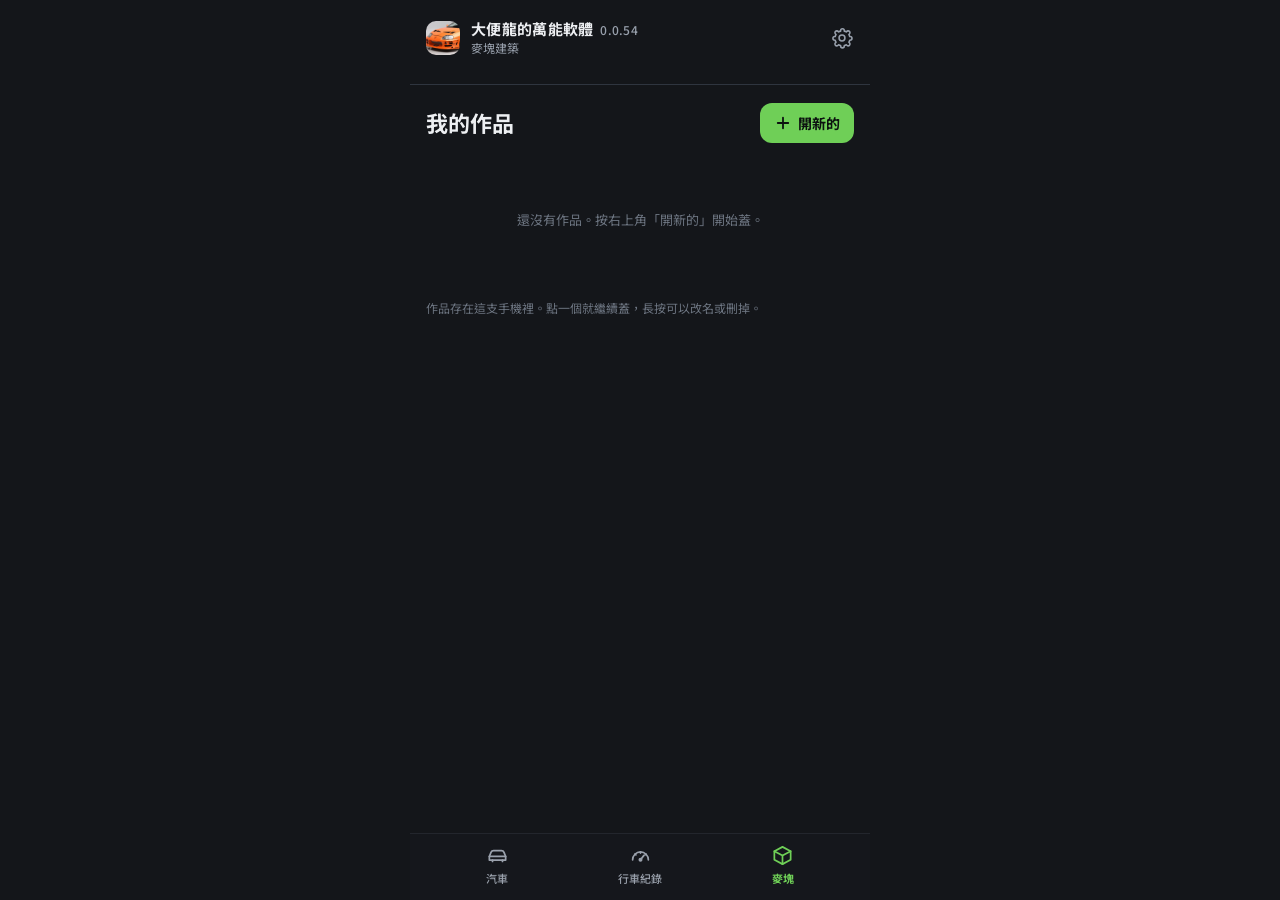
==== mc.html @ 3f9c2e4c "行車紀錄：錄影＋記錄（相機錄影，時速、路線、曲線疊在影片上，存進相簿） - tripcam.js：相機＋疊圖畫在 canvas，MediaRecorder 錄；設定「放什麼」、存好了的畫面 - tri" ====
<!doctype html>
<html lang="zh-Hant">
<head>
<meta charset="utf-8">
<meta name="viewport" content="width=device-width, initial-scale=1, viewport-fit=cover, user-scalable=no">
<title>麥塊建築設計</title>
<meta name="description" content="自己擺方塊，設計麥塊建築，算出要準備多少材料。">
<meta name="theme-color" content="#14161A">
<link rel="icon" href="./icons/icon-192.png" sizes="192x192">
<link rel="preconnect" href="https://fonts.gstatic.com" crossorigin>
<link rel="stylesheet" href="https://fonts.googleapis.com/css2?family=Silkscreen:wght@400;700&family=Noto+Sans+TC:wght@400;500;700&display=swap">
<link rel="stylesheet" href="./mc.css?v=54">
</head>
<body>

<div class="app">

  <!-- ================= 作品列表 ================= -->
  <section class="screen" id="scBuilds">
    <header class="apphead">
      <img class="mark" src="./icons/icon-192.png" alt="" width="34" height="34">
      <div class="brand">
        <h1 class="brand-name">大便龍的萬能軟體<span class="brand-ver" id="brandVer"></span></h1>
        <p class="brand-sub">麥塊建築</p>
      </div>
      <a class="iconbtn gear" href="./index.html#settings" aria-label="設定"><svg viewBox="0 0 24 24" fill="none" stroke="currentColor" stroke-width="1.7" stroke-linecap="round" stroke-linejoin="round" aria-hidden="true"><circle cx="12" cy="12" r="3.2"/><path d="M4.6 14.4h-.5a2 2 0 1 1 0-4h.5a7.5 7.5 0 0 1 .9-2.2l-.4-.4a2 2 0 1 1 2.8-2.8l.4.4a7.5 7.5 0 0 1 2.2-.9v-.5a2 2 0 1 1 4 0v.5a7.5 7.5 0 0 1 2.2.9l.4-.4a2 2 0 1 1 2.8 2.8l-.4.4a7.5 7.5 0 0 1 .9 2.2h.5a2 2 0 1 1 0 4h-.5a7.5 7.5 0 0 1-.9 2.2l.4.4a2 2 0 1 1-2.8 2.8l-.4-.4a7.5 7.5 0 0 1-2.2.9v.5a2 2 0 1 1-4 0v-.5a7.5 7.5 0 0 1-2.2-.9l-.4.4a2 2 0 1 1-2.8-2.8l.4-.4a7.5 7.5 0 0 1-.9-2.2z"/></svg></a>
    </header>
    <div class="head">
      <h2>我的作品</h2>
      <button type="button" class="newbtn" id="newBuild">
        <svg viewBox="0 0 24 24" fill="none" stroke="currentColor" stroke-width="2.4" stroke-linecap="round" aria-hidden="true"><path d="M12 5v14"/><path d="M5 12h14"/></svg>
        開新的
      </button>
    </div>
    <div class="cards" id="cards"></div>
    <p class="empty" id="buildsEmpty" hidden>還沒有作品。按右上角「開新的」開始蓋。</p>
    <p class="note">作品存在這支手機裡。點一個就繼續蓋，長按可以改名或刪掉。</p>
    <div class="spacer"></div>

    <!-- 跟辨車那頁同一排底部分頁 -->
    <nav class="tabbar" aria-label="功能">
      <a href="./index.html"><span class="ico"><svg viewBox="0 0 24 24" fill="none" stroke="currentColor" stroke-width="1.8" stroke-linecap="round" stroke-linejoin="round" aria-hidden="true"><path d="M3.5 13l1.7-4.3A3 3 0 0 1 8 6.8h8a3 3 0 0 1 2.8 1.9L20.5 13"/><path d="M3.5 13h17v3.8h-17z"/><path d="M6.8 16.8v1.4"/><path d="M17.2 16.8v1.4"/></svg></span>汽車</a>
      <a href="./index.html#trip"><span class="ico"><svg viewBox="0 0 24 24" fill="none" stroke="currentColor" stroke-width="1.8" stroke-linecap="round" stroke-linejoin="round" aria-hidden="true"><path d="M3.8 16.5a8.2 8.2 0 1 1 16.4 0"/><path d="M12 16.5l3.6-4.6"/><circle cx="12" cy="16.5" r="1.2"/><path d="M6.2 10.6l1 .8M12 8.3v1.2M17.8 10.6l-1 .8"/></svg></span>行車紀錄</a>
      <a href="./mc.html" aria-current="page"><span class="ico"><svg viewBox="0 0 24 24" fill="none" stroke="currentColor" stroke-width="1.8" stroke-linecap="round" stroke-linejoin="round" aria-hidden="true"><path d="M12 3 20.5 7.5v9L12 21 3.5 16.5v-9z"/><path d="M3.5 7.5 12 12l8.5-4.5"/><path d="M12 12v9"/></svg></span>麥塊</a>
    </nav>
  </section>

  <!-- ================= 編輯器（立體） ================= -->
  <section class="screen" id="scEdit" hidden>
    <header class="bar">
      <button type="button" class="iconbtn" id="editBack" aria-label="回作品列表">
        <svg viewBox="0 0 24 24" fill="none" stroke="currentColor" stroke-width="1.9" stroke-linecap="round" stroke-linejoin="round" aria-hidden="true"><path d="M15 5l-7 7 7 7"/></svg>
      </button>
      <div class="grow">
        <div class="title" id="editName">我的小屋</div>
        <div class="sub" id="editSize">0 BLOCKS</div>
      </div>
      <button type="button" class="iconbtn" id="undoBtn" aria-label="復原">
        <svg viewBox="0 0 24 24" fill="none" stroke="currentColor" stroke-width="1.8" stroke-linecap="round" stroke-linejoin="round" aria-hidden="true"><path d="M9 8h7a4.5 4.5 0 0 1 0 9h-5"/><path d="M12 5L9 8l3 3"/></svg>
      </button>
      <button type="button" class="iconbtn" id="redoBtn" aria-label="重做">
        <svg viewBox="0 0 24 24" fill="none" stroke="currentColor" stroke-width="1.8" stroke-linecap="round" stroke-linejoin="round" aria-hidden="true"><path d="M15 8H8a4.5 4.5 0 0 0 0 9h5"/><path d="M12 5l3 3-3 3"/></svg>
      </button>
      <button type="button" class="iconbtn" id="matsBtn" aria-label="材料清單">
        <svg viewBox="0 0 24 24" fill="none" stroke="currentColor" stroke-width="1.8" stroke-linecap="round" stroke-linejoin="round" aria-hidden="true"><path d="M9 6h11"/><path d="M9 12h11"/><path d="M9 18h11"/><path d="M4.5 6h.01"/><path d="M4.5 12h.01"/><path d="M4.5 18h.01"/></svg>
      </button>
    </header>

    <div class="stage" id="stage">
      <canvas id="view"></canvas>
      <div class="chipcol">
        <span class="chip on">
          <svg viewBox="0 0 24 24" fill="none" stroke="currentColor" stroke-width="2" stroke-linecap="round" stroke-linejoin="round" aria-hidden="true"><path d="M12 3l8 4.5v9L12 21l-8-4.5v-9z"/><path d="M4 7.5l8 4.5 8-4.5"/><path d="M12 12v9"/></svg>
          立體
        </span>
        <button type="button" class="chip" id="toPlane">
          <svg viewBox="0 0 24 24" fill="none" stroke="currentColor" stroke-width="2" stroke-linecap="round" stroke-linejoin="round" aria-hidden="true"><rect x="4" y="4" width="16" height="16" rx="2"/><path d="M9.3 4v16"/><path d="M14.7 4v16"/><path d="M4 9.3h16"/><path d="M4 14.7h16"/></svg>
          平面
        </button>
      </div>

      <div class="rotator">
        <button type="button" id="rotL" aria-label="往左轉">
          <svg viewBox="0 0 24 24" fill="none" stroke="currentColor" stroke-width="1.8" stroke-linecap="round" stroke-linejoin="round" aria-hidden="true"><path d="M4 9.5a8 8 0 1 1 1.6 6.3"/><path d="M3.4 4.6l.6 5 5-.7"/></svg>
        </button>
        <span class="deg" id="degText">SE 35°</span>
        <button type="button" id="rotR" aria-label="往右轉">
          <svg viewBox="0 0 24 24" fill="none" stroke="currentColor" stroke-width="1.8" stroke-linecap="round" stroke-linejoin="round" aria-hidden="true"><path d="M20 9.5a8 8 0 1 0-1.6 6.3"/><path d="M20.6 4.6l-.6 5-5-.7"/></svg>
        </button>
      </div>

      <p class="hint">點一下放方塊　拖曳轉視角</p>

      <div class="rail">
        <button type="button" id="layUp" aria-label="上一層">
          <svg viewBox="0 0 24 24" fill="none" stroke="currentColor" stroke-width="1.9" stroke-linecap="round" stroke-linejoin="round" aria-hidden="true"><path d="M6 14l6-6 6 6"/></svg>
        </button>
        <div class="track"><div class="fill" id="layFill"></div><div class="knob" id="layKnob"></div></div>
        <div class="num" id="layNum">1</div>
        <div class="cap">層</div>
        <button type="button" id="layDown" aria-label="下一層">
          <svg viewBox="0 0 24 24" fill="none" stroke="currentColor" stroke-width="1.9" stroke-linecap="round" stroke-linejoin="round" aria-hidden="true"><path d="M6 10l6 6 6-6"/></svg>
        </button>
      </div>
    </div>

    <div class="tools" id="tools"></div>
    <div class="strip" id="strip"></div>
  </section>

  <!-- ================= 平面模式 ================= -->
  <section class="screen" id="scPlane" hidden>
    <header class="bar">
      <button type="button" class="iconbtn" id="planeBack" aria-label="回立體畫面">
        <svg viewBox="0 0 24 24" fill="none" stroke="currentColor" stroke-width="1.9" stroke-linecap="round" stroke-linejoin="round" aria-hidden="true"><path d="M15 5l-7 7 7 7"/></svg>
      </button>
      <div class="grow">
        <div class="title" id="planeName">我的小屋</div>
        <div class="sub" id="planeSub">LAYER 1</div>
      </div>
      <button type="button" class="iconbtn" id="undoBtn2" aria-label="復原">
        <svg viewBox="0 0 24 24" fill="none" stroke="currentColor" stroke-width="1.8" stroke-linecap="round" stroke-linejoin="round" aria-hidden="true"><path d="M9 8h7a4.5 4.5 0 0 1 0 9h-5"/><path d="M12 5L9 8l3 3"/></svg>
      </button>
      <button type="button" class="iconbtn" id="redoBtn2" aria-label="重做">
        <svg viewBox="0 0 24 24" fill="none" stroke="currentColor" stroke-width="1.8" stroke-linecap="round" stroke-linejoin="round" aria-hidden="true"><path d="M15 8H8a4.5 4.5 0 0 0 0 9h5"/><path d="M12 5l3 3-3 3"/></svg>
      </button>
    </header>

    <div class="layerbar">
      <span class="grow">這一層　第 <span id="planeLayer">1</span> 層</span>
      <button type="button" id="planeDown" aria-label="下一層">
        <svg viewBox="0 0 24 24" fill="none" stroke="currentColor" stroke-width="1.9" stroke-linecap="round" stroke-linejoin="round" aria-hidden="true"><path d="M6 10l6 6 6-6"/></svg>
      </button>
      <button type="button" id="planeUp" aria-label="上一層">
        <svg viewBox="0 0 24 24" fill="none" stroke="currentColor" stroke-width="1.9" stroke-linecap="round" stroke-linejoin="round" aria-hidden="true"><path d="M6 14l6-6 6 6"/></svg>
      </button>
    </div>

    <div class="plane" id="plane"></div>

    <div class="legend">
      <span><i id="legNow"></i>這一層</span>
      <span><i style="background:#252A32;border:1px solid #2F353F"></i>下面那層有</span>
      <span><i style="border:1px solid #252A32"></i>空的</span>
    </div>
    <p class="note">一格一格點，比在立體畫面上戳準得多。灰底的格子代表下面那層有東西，照著它疊就不會歪。</p>

    <div class="spacer"></div>
    <div class="tools" id="tools2"></div>
    <div class="strip" id="strip2"></div>
  </section>

  <!-- ================= 材料清單 ================= -->
  <section class="screen" id="scMats" hidden>
    <header class="bar">
      <button type="button" class="iconbtn" id="matsBack" aria-label="回編輯器">
        <svg viewBox="0 0 24 24" fill="none" stroke="currentColor" stroke-width="1.9" stroke-linecap="round" stroke-linejoin="round" aria-hidden="true"><path d="M15 5l-7 7 7 7"/></svg>
      </button>
      <div class="grow">
        <div class="title">材料清單</div>
        <div class="sub" id="matsName">我的小屋</div>
      </div>
    </header>
    <div class="sums" id="matsSums"></div>
    <table class="mats"><tbody id="matsBody"></tbody></table>
    <p class="note">一組是 64 個。照這張單子去挖，蓋到一半才發現紅磚不夠的機率會低很多。</p>
    <div class="spacer"></div>
    <div class="btnrow">
      <button type="button" class="btn primary" id="copyMats">
        <svg viewBox="0 0 24 24" fill="none" stroke="currentColor" stroke-width="2" stroke-linecap="round" stroke-linejoin="round" aria-hidden="true"><rect x="8" y="8" width="12" height="12" rx="2"/><path d="M16 8V6a2 2 0 0 0-2-2H6a2 2 0 0 0-2 2v8a2 2 0 0 0 2 2h2"/></svg>
        複製成文字
      </button>
      <button type="button" class="btn" id="matsBack2">回編輯器</button>
    </div>
  </section>

</div>

<!-- ================= 選方塊 ================= -->
<div class="sheet" id="sheetPal" hidden>
  <header class="bar" style="background:transparent;border:0;padding-top:16px">
    <h2>選方塊</h2>
    <button type="button" class="iconbtn" id="palClose" aria-label="關閉">
      <svg viewBox="0 0 24 24" fill="none" stroke="currentColor" stroke-width="2" stroke-linecap="round" aria-hidden="true"><path d="M6 6l12 12"/><path d="M18 6L6 18"/></svg>
    </button>
  </header>
  <div class="recent"><span class="lab">剛用過</span><span id="palRecent" style="display:flex;gap:8px"></span></div>
  <div class="cats" id="palCats"></div>
  <div class="tiles" id="palTiles"></div>
  <p class="note">這裡只放常用的，之後要幾種都可以加。選好之後會自動回到編輯器。</p>
  <div class="spacer"></div>
  <div class="btnrow"><button type="button" class="btn primary" id="palDone">用這個</button></div>
</div>

<script type="module" src="./mc.js?v=54"></script>
</body>
</html>
---- mc.css ----
/* 麥塊建築設計 —— 深灰底配草綠，方塊自己畫的像素材質 */

:root {
  color-scheme: dark;
  --ground: #14161A;
  --surface: #1C1F25;
  --surface-2: #252A32;
  --line: #2F353F;
  --ink: #EDEFF2;
  --ink-soft: #98A0AC;
  --ink-faint: #6C7480;
  --accent: #6FCF57;
  --accent-ink: #0C1210;
  --danger: #E5695B;
}

* { box-sizing: border-box; }
html, body { height: 100%; }

body {
  margin: 0;
  padding-top: env(safe-area-inset-top, 0px);
  background: var(--ground);
  color: var(--ink);
  font-family: "Noto Sans TC", system-ui, -apple-system, "PingFang TC", sans-serif;
  font-size: 15px;
  line-height: 1.6;
  -webkit-font-smoothing: antialiased;
  -webkit-tap-highlight-color: transparent;
  overscroll-behavior: none;
}

[hidden] { display: none !important; }
a { color: var(--accent); }
button { font-family: inherit; }

.app {
  min-height: 100%;
  max-width: 460px;
  margin: 0 auto;
  display: flex;
  flex-direction: column;
  background: var(--ground);
}

.screen { display: flex; flex-direction: column; flex: 1; min-height: 100vh; }

/* ---------- 標題列 ---------- */

.bar {
  display: flex;
  align-items: center;
  gap: 10px;
  padding: 12px 12px 10px;
  background: var(--surface);
  border-bottom: 1px solid var(--line);
}
.bar .grow { flex: 1; min-width: 0; }
.bar .title { font-size: 15px; font-weight: 700; line-height: 1.25; }
.bar .sub {
  font-family: Silkscreen, ui-monospace, monospace;
  font-size: 10px;
  letter-spacing: .1em;
  color: var(--ink-faint);
  line-height: 1.5;
}
.iconbtn {
  width: 40px;
  height: 40px;
  flex: none;
  display: grid;
  place-items: center;
  padding: 0;
  border: 0;
  border-radius: 11px;
  background: transparent;
  color: var(--ink-soft);
  cursor: pointer;
  text-decoration: none;
}
.iconbtn svg { width: 21px; height: 21px; }
.iconbtn:disabled { opacity: .35; }
.iconbtn.on { color: var(--accent); background: rgba(111, 207, 87, .12); }

/* ---------- 編輯器 ---------- */

.stage { position: relative; flex: 1; overflow: hidden; touch-action: none; }
.stage canvas { position: absolute; inset: 0; width: 100%; height: 100%; display: block; }

.chipcol {
  position: absolute;
  left: 14px;
  top: 14px;
  display: flex;
  flex-direction: column;
  gap: 8px;
}
.chip {
  display: inline-flex;
  align-items: center;
  gap: 6px;
  height: 30px;
  padding: 0 11px;
  border: 1px solid var(--line);
  border-radius: 10px;
  background: var(--surface);
  color: var(--ink-soft);
  font-size: 11px;
  cursor: pointer;
  text-decoration: none;
}
.chip svg { width: 14px; height: 14px; }
.chip.on { color: var(--ink); border-color: var(--accent); }

.rotator {
  position: absolute;
  left: 14px;
  bottom: 38px;
  display: flex;
  align-items: center;
  gap: 2px;
  padding: 5px;
  border: 1px solid var(--line);
  border-radius: 13px;
  background: var(--surface);
}
.rotator button {
  width: 38px;
  height: 38px;
  border: 0;
  border-radius: 10px;
  background: transparent;
  color: var(--ink);
  display: grid;
  place-items: center;
  cursor: pointer;
}
.rotator button svg { width: 20px; height: 20px; }
.rotator .deg {
  min-width: 52px;
  text-align: center;
  font-family: Silkscreen, ui-monospace, monospace;
  font-size: 11px;
  color: var(--ink-soft);
}

.hint {
  position: absolute;
  left: 0;
  right: 62px;
  bottom: 10px;
  text-align: center;
  font-size: 11px;
  color: var(--ink-faint);
  pointer-events: none;
}

.rail {
  position: absolute;
  right: 10px;
  top: 14px;
  bottom: 14px;
  width: 46px;
  display: flex;
  flex-direction: column;
  align-items: center;
  gap: 8px;
  padding: 8px 0;
  border: 1px solid var(--line);
  border-radius: 15px;
  background: var(--surface);
}
.rail button {
  width: 38px;
  height: 38px;
  border: 0;
  background: transparent;
  color: var(--ink-soft);
  display: grid;
  place-items: center;
  cursor: pointer;
}
.rail button svg { width: 20px; height: 20px; }
.rail .track {
  position: relative;
  flex: 1;
  width: 6px;
  border-radius: 3px;
  background: var(--surface-2);
}
.rail .fill {
  position: absolute;
  left: 0;
  right: 0;
  bottom: 0;
  border-radius: 3px;
  background: var(--accent);
}
.rail .knob {
  position: absolute;
  left: -8px;
  width: 22px;
  height: 22px;
  border-radius: 7px;
  background: var(--accent);
  border: 2px solid var(--surface);
}
.rail .num {
  font-family: Silkscreen, ui-monospace, monospace;
  font-size: 15px;
  color: var(--ink);
  line-height: 1;
}
.rail .cap { font-size: 10px; color: var(--ink-faint); }

/* ---------- 工具與方塊條 ---------- */

.tools { display: flex; gap: 8px; padding: 10px 12px 0; background: var(--surface); }
.tools button {
  flex: 1;
  height: 46px;
  display: flex;
  flex-direction: column;
  align-items: center;
  justify-content: center;
  gap: 2px;
  border: 1px solid var(--line);
  border-radius: 12px;
  background: transparent;
  color: var(--ink-soft);
  font-size: 11px;
  cursor: pointer;
}
.tools button svg { width: 19px; height: 19px; }
.tools button.on { border: 0; background: var(--accent); color: var(--accent-ink); font-weight: 700; }

.strip {
  display: flex;
  align-items: center;
  gap: 8px;
  padding: 10px 12px calc(14px + env(safe-area-inset-bottom, 0px));
  background: var(--surface);
  border-top: 1px solid var(--line);
  overflow-x: auto;
  scrollbar-width: none;
}
.strip::-webkit-scrollbar { display: none; }
.strip button, .strip .more {
  width: 44px;
  height: 44px;
  flex: none;
  display: grid;
  place-items: center;
  padding: 0;
  border: 1px solid var(--line);
  border-radius: 11px;
  background: transparent;
  color: var(--ink-soft);
  cursor: pointer;
}
.strip button.on { border: 2px solid var(--accent); background: var(--surface-2); }
.strip .more { border-style: dashed; }
.strip canvas, .tile canvas { display: block; image-rendering: pixelated; }

/* ---------- 平面模式 ---------- */

.layerbar { display: flex; align-items: center; gap: 10px; padding: 14px 16px 12px; }
.layerbar .grow { flex: 1; font-size: 14px; color: var(--ink-soft); }
.layerbar button {
  width: 44px;
  height: 38px;
  border: 1px solid var(--line);
  border-radius: 11px;
  background: transparent;
  color: var(--ink);
  display: grid;
  place-items: center;
  cursor: pointer;
}
.layerbar button svg { width: 20px; height: 20px; }

.plane {
  display: grid;
  gap: 3px;
  padding: 0 16px;
}
.plane button {
  aspect-ratio: 1;
  padding: 0;
  border: 1px solid var(--surface-2);
  border-radius: 5px;
  background: transparent;
  cursor: pointer;
  overflow: hidden;
}
.plane button.below { border-color: var(--line); background: var(--surface-2); }
.plane button.has { border: 0; }
.plane button canvas { width: 100%; height: 100%; display: block; image-rendering: pixelated; }

.legend { display: flex; align-items: center; gap: 14px; padding: 16px 16px 0; font-size: 11px; color: var(--ink-faint); }
.legend span { display: flex; align-items: center; gap: 6px; }
.legend i { width: 14px; height: 14px; border-radius: 4px; display: block; }

/* ---------- 一般文字與按鈕 ---------- */

.note { margin: 14px 16px 0; font-size: 12px; line-height: 1.7; color: var(--ink-faint); }
.pad { padding: 0 16px; }
.spacer { flex: 1; }

.btn {
  display: flex;
  align-items: center;
  justify-content: center;
  gap: 8px;
  width: 100%;
  height: 52px;
  border: 1px solid var(--line);
  border-radius: 14px;
  background: transparent;
  color: var(--ink);
  font-size: 16px;
  cursor: pointer;
  text-decoration: none;
}
.btn svg { width: 19px; height: 19px; }
.btn.primary { border: 0; background: var(--accent); color: var(--accent-ink); font-weight: 700; }
.btn.danger { color: var(--danger); }
.btnrow { display: flex; flex-direction: column; gap: 10px; padding: 0 16px calc(22px + env(safe-area-inset-bottom, 0px)); }

/* ---------- 作品列表 ---------- */

/* 跟辨車那頁一樣的標題列 */
.apphead {
  display: flex;
  align-items: center;
  gap: 11px;
  padding: 16px 16px 24px;
  border-bottom: 1px solid var(--line);
}
.apphead .mark { width: 34px; height: 34px; flex: none; border-radius: 10px; object-fit: cover; }
.apphead .brand { flex: 1; min-width: 0; }
.apphead .brand-name { margin: 0; font-size: 15px; font-weight: 700; letter-spacing: .02em; line-height: 1.2; }
.apphead .brand-ver { margin-left: 7px; font-size: 12px; font-weight: 500; letter-spacing: .02em; color: var(--ink-soft); }
.apphead .brand-sub { margin: 2px 0 0; font-size: 12px; color: var(--ink-soft); line-height: 1.4; }
.apphead .gear { width: 44px; height: 44px; margin-right: -10px; }
.apphead .gear svg { width: 22px; height: 22px; }

.head { display: flex; align-items: center; gap: 10px; padding: 18px 16px 14px; }
.head h2 { flex: 1; margin: 0; font-size: 22px; font-weight: 700; }
.newbtn {
  display: flex;
  align-items: center;
  gap: 6px;
  height: 40px;
  padding: 0 14px;
  border: 0;
  border-radius: 12px;
  background: var(--accent);
  color: var(--accent-ink);
  font-size: 14px;
  font-weight: 700;
  cursor: pointer;
}
.newbtn svg { width: 18px; height: 18px; }

.cards { display: grid; grid-template-columns: repeat(2, minmax(0, 1fr)); gap: 12px; padding: 0 16px; }
.card {
  border: 1px solid var(--line);
  border-radius: 15px;
  background: var(--surface);
  overflow: hidden;
  padding: 0;
  text-align: start;
  cursor: pointer;
  color: inherit;
}
.card .shot {
  height: 116px;
  display: grid;
  place-items: center;
  background: var(--ground);
  border-bottom: 1px solid var(--line);
  overflow: hidden;
}
.card .shot canvas { display: block; image-rendering: pixelated; }
.card .meta { padding: 11px 12px 13px; }
.card .name { font-size: 14px; font-weight: 700; }
.card .size {
  margin-top: 4px;
  font-family: Silkscreen, ui-monospace, monospace;
  font-size: 10px;
  letter-spacing: .08em;
  color: var(--ink-faint);
}
.card .when { margin-top: 6px; font-size: 11px; color: var(--ink-faint); }
.empty { padding: 40px 16px; text-align: center; color: var(--ink-faint); font-size: 13px; }

/* 底部分頁：汽車／麥塊，顏色跟辨車那頁的分頁列一樣，切換時不會跳色 */
.tabbar {
  position: sticky;
  bottom: 0;
  z-index: 5;
  display: flex;
  margin-top: 18px;
  padding: 6px 16px calc(8px + env(safe-area-inset-bottom, 0px));
  border-top: 1px solid #23262D;
  background: #15171C;
}
.tabbar a {
  flex: 1 1 0;
  height: 52px;
  display: flex;
  flex-direction: column;
  align-items: center;
  justify-content: center;
  gap: 3px;
  font-size: 11px;
  font-weight: 500;
  color: #9AA1AC;
  text-decoration: none;
}
.tabbar a[aria-current="page"] { color: var(--accent); font-weight: 700; }
.tabbar .ico { display: flex; }
.tabbar svg { width: 23px; height: 23px; display: block; }

/* ---------- 選方塊 ---------- */

.sheet {
  position: fixed;
  inset: 0;
  z-index: 40;
  background: var(--ground);
  display: flex;
  flex-direction: column;
  max-width: 460px;
  margin: 0 auto;
  padding-top: env(safe-area-inset-top, 0px);
  overflow-y: auto;
}
.sheet h2 { margin: 0 0 0 6px; flex: 1; font-size: 17px; font-weight: 700; }
.cats { display: flex; gap: 8px; padding: 0 16px 16px; overflow-x: auto; scrollbar-width: none; }
.cats::-webkit-scrollbar { display: none; }
.cats button {
  height: 34px;
  padding: 0 14px;
  flex: none;
  border: 1px solid var(--line);
  border-radius: 10px;
  background: transparent;
  color: var(--ink-soft);
  font-size: 13px;
  cursor: pointer;
}
.cats button.on { border: 0; background: var(--accent); color: var(--accent-ink); font-weight: 700; }

.tiles { display: grid; grid-template-columns: repeat(4, minmax(0, 1fr)); gap: 10px; padding: 0 16px; }
.tile {
  display: flex;
  flex-direction: column;
  align-items: center;
  justify-content: center;
  gap: 7px;
  padding: 12px 4px;
  border: 1px solid var(--line);
  border-radius: 13px;
  background: var(--surface);
  color: var(--ink);
  font-size: 11px;
  cursor: pointer;
}
.tile.on { border: 2px solid var(--accent); background: var(--surface-2); }
.recent { display: flex; align-items: center; gap: 8px; padding: 0 16px 18px; }
.recent .lab { font-size: 12px; color: var(--ink-faint); }
.recent button {
  width: 40px;
  height: 40px;
  flex: none;
  display: grid;
  place-items: center;
  border: 1px solid var(--line);
  border-radius: 11px;
  background: var(--surface);
  cursor: pointer;
}

/* ---------- 材料清單 ---------- */

.sums { display: flex; gap: 10px; padding: 16px; }
.sum { flex: 1; padding: 14px; border: 1px solid var(--line); border-radius: 14px; background: var(--surface); }
.sum b { display: block; font-family: Silkscreen, ui-monospace, monospace; font-size: 22px; font-weight: 400; line-height: 1; }
.sum span { display: block; margin-top: 7px; font-size: 12px; color: var(--ink-faint); }

table.mats { width: 100%; border-collapse: collapse; }
table.mats td { padding: 13px 0; border-bottom: 1px solid var(--line); }
table.mats td.ic { width: 1%; padding-inline: 16px 12px; }
table.mats td.ic canvas { display: block; image-rendering: pixelated; }
table.mats td.n {
  text-align: right;
  font-family: Silkscreen, ui-monospace, monospace;
  font-size: 15px;
  padding-inline-end: 8px;
}
table.mats td.st { text-align: right; padding-inline-end: 16px; font-size: 12px; color: var(--ink-faint); white-space: nowrap; }

/* ---------- 小提示 ---------- */

.toast {
  position: fixed;
  left: 50%;
  bottom: 96px;
  transform: translateX(-50%);
  z-index: 60;
  padding: 10px 16px;
  border-radius: 12px;
  background: var(--surface-2);
  border: 1px solid var(--line);
  color: var(--ink);
  font-size: 13px;
  pointer-events: none;
}
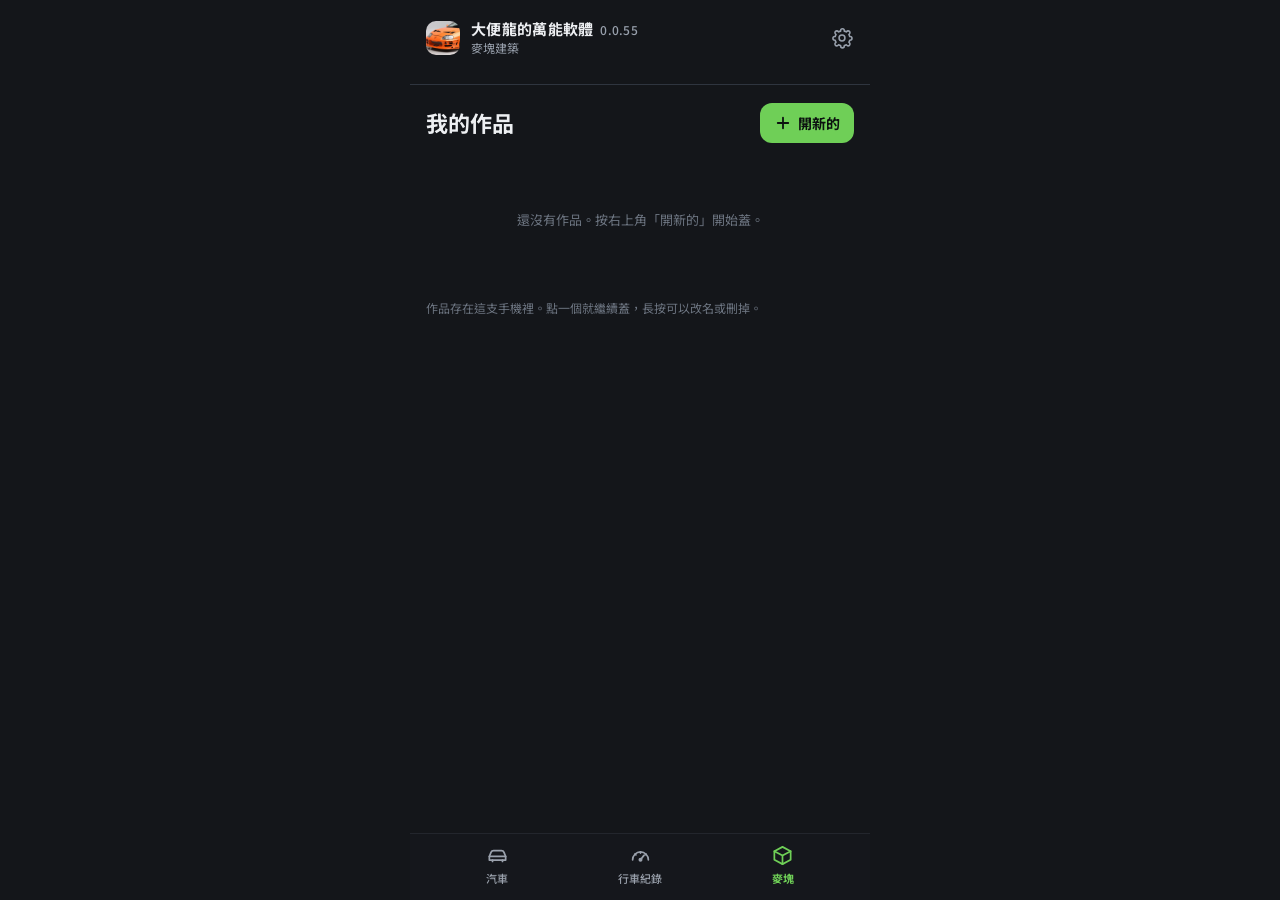
==== commit a074b423: "行車錄影：錄到一半轉手機，畫面跟著變直／橫（分段存） Co-Authored-By: Claude Opus 5.5 <noreply@anthropic.com> Claude-Session: h" ====
--- a/mc.html
+++ b/mc.html
@@ -9,7 +9,7 @@
 <link rel="icon" href="./icons/icon-192.png" sizes="192x192">
 <link rel="preconnect" href="https://fonts.gstatic.com" crossorigin>
 <link rel="stylesheet" href="https://fonts.googleapis.com/css2?family=Silkscreen:wght@400;700&family=Noto+Sans+TC:wght@400;500;700&display=swap">
-<link rel="stylesheet" href="./mc.css?v=54">
+<link rel="stylesheet" href="./mc.css?v=55">
 </head>
 <body>
 
@@ -192,6 +192,6 @@
   <div class="btnrow"><button type="button" class="btn primary" id="palDone">用這個</button></div>
 </div>
 
-<script type="module" src="./mc.js?v=54"></script>
+<script type="module" src="./mc.js?v=55"></script>
 </body>
 </html>
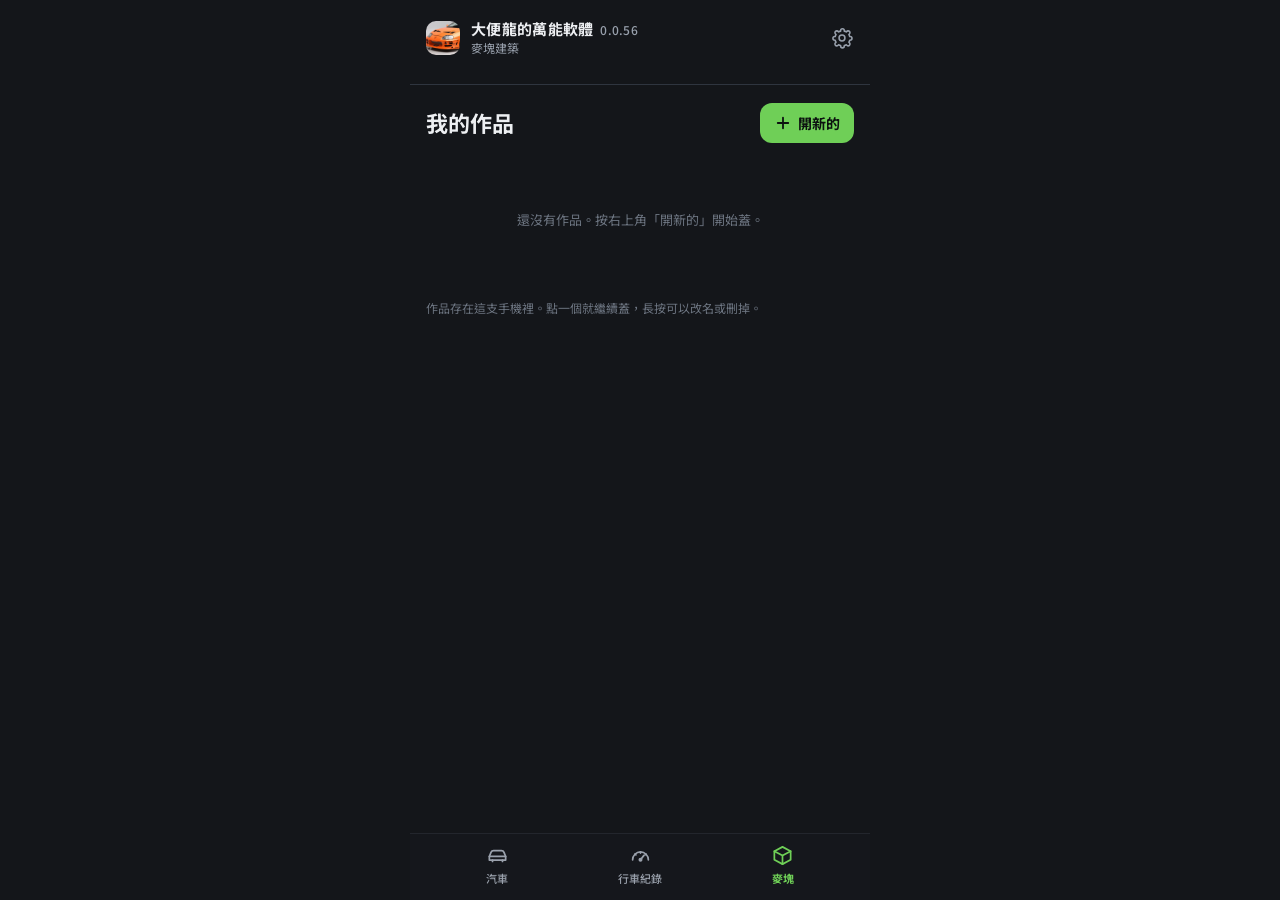
==== commit 2cafe4a1: "行車錄影：錄影畫面整頁鎖住，不能滑 Co-Authored-By: Claude Opus 5.5 <noreply@anthropic.com> Claude-Session: https://cl" ====
--- a/mc.html
+++ b/mc.html
@@ -9,7 +9,7 @@
 <link rel="icon" href="./icons/icon-192.png" sizes="192x192">
 <link rel="preconnect" href="https://fonts.gstatic.com" crossorigin>
 <link rel="stylesheet" href="https://fonts.googleapis.com/css2?family=Silkscreen:wght@400;700&family=Noto+Sans+TC:wght@400;500;700&display=swap">
-<link rel="stylesheet" href="./mc.css?v=55">
+<link rel="stylesheet" href="./mc.css?v=56">
 </head>
 <body>
 
@@ -192,6 +192,6 @@
   <div class="btnrow"><button type="button" class="btn primary" id="palDone">用這個</button></div>
 </div>
 
-<script type="module" src="./mc.js?v=55"></script>
+<script type="module" src="./mc.js?v=56"></script>
 </body>
 </html>
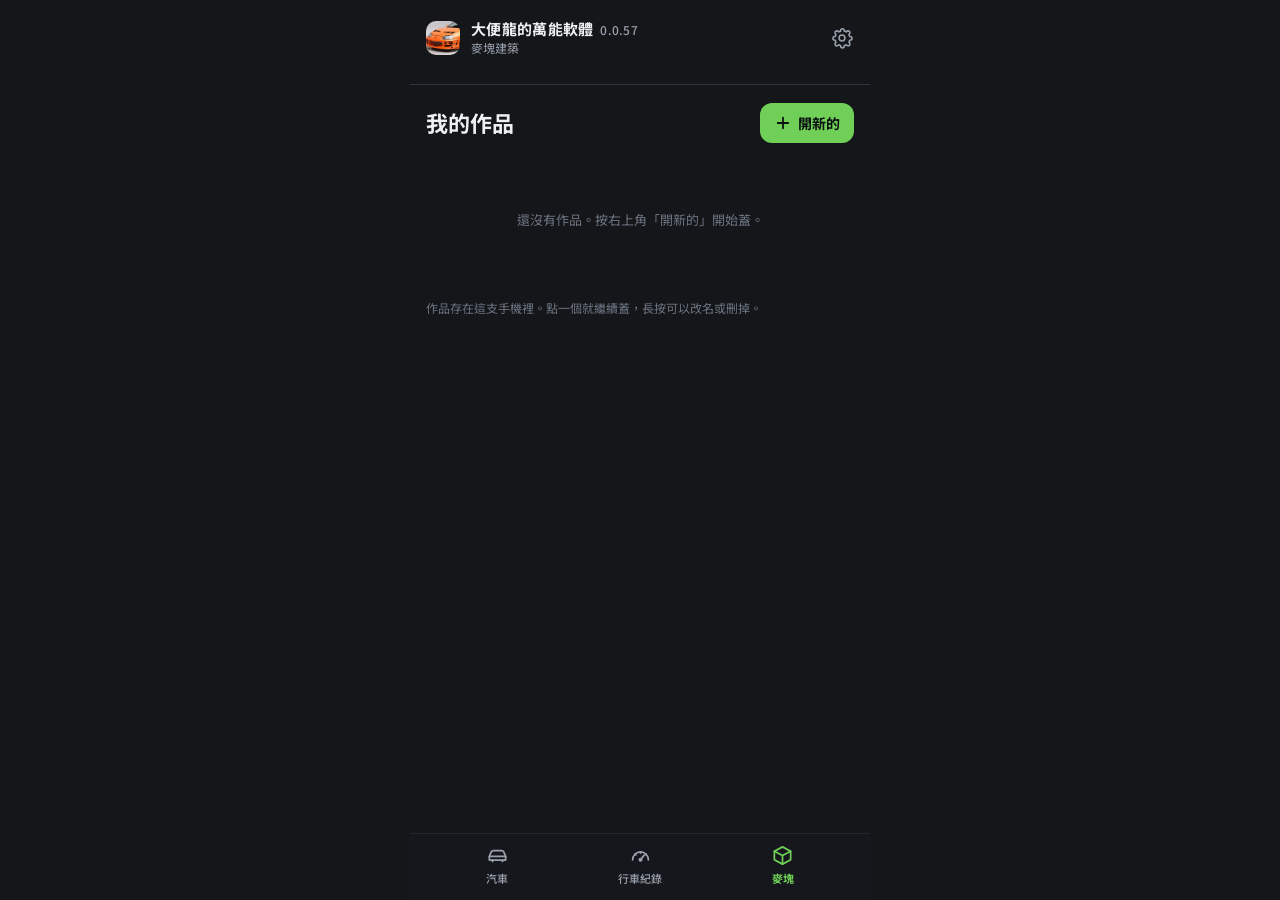
==== commit 70ae9141: "行車錄影：關掉錄影後回到行車紀錄主頁 Co-Authored-By: Claude Opus 5.5 <noreply@anthropic.com> Claude-Session: https://c" ====
--- a/mc.html
+++ b/mc.html
@@ -9,7 +9,7 @@
 <link rel="icon" href="./icons/icon-192.png" sizes="192x192">
 <link rel="preconnect" href="https://fonts.gstatic.com" crossorigin>
 <link rel="stylesheet" href="https://fonts.googleapis.com/css2?family=Silkscreen:wght@400;700&family=Noto+Sans+TC:wght@400;500;700&display=swap">
-<link rel="stylesheet" href="./mc.css?v=56">
+<link rel="stylesheet" href="./mc.css?v=57">
 </head>
 <body>
 
@@ -192,6 +192,6 @@
   <div class="btnrow"><button type="button" class="btn primary" id="palDone">用這個</button></div>
 </div>
 
-<script type="module" src="./mc.js?v=56"></script>
+<script type="module" src="./mc.js?v=57"></script>
 </body>
 </html>
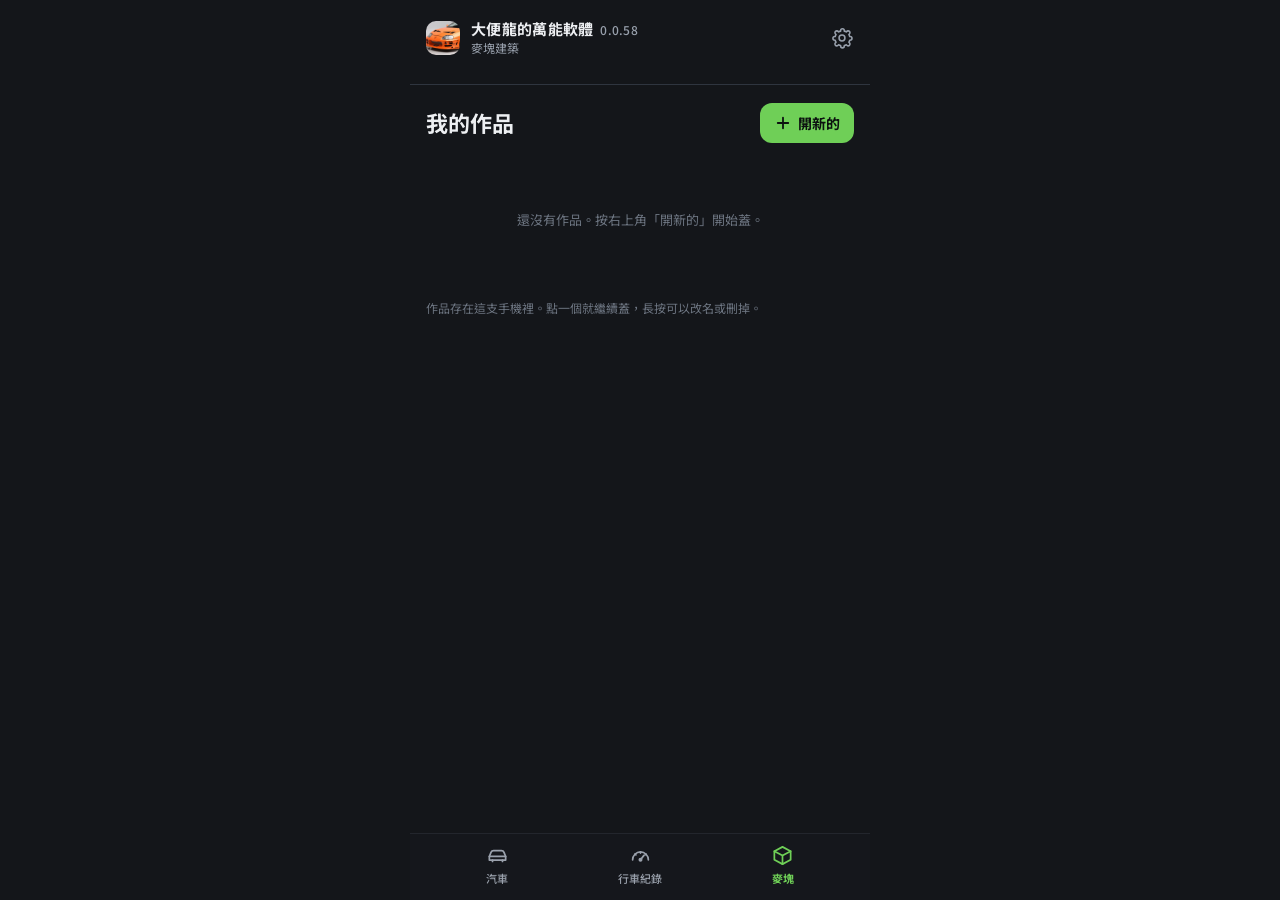
==== commit a9efcdda: "行車紀錄：只看時速的時速再放大（腳踏車、跑步兩位數放到快滿版） Co-Authored-By: Claude Opus 5.5 <noreply@anthropic.com> Claude-Sessi" ====
--- a/mc.html
+++ b/mc.html
@@ -9,7 +9,7 @@
 <link rel="icon" href="./icons/icon-192.png" sizes="192x192">
 <link rel="preconnect" href="https://fonts.gstatic.com" crossorigin>
 <link rel="stylesheet" href="https://fonts.googleapis.com/css2?family=Silkscreen:wght@400;700&family=Noto+Sans+TC:wght@400;500;700&display=swap">
-<link rel="stylesheet" href="./mc.css?v=57">
+<link rel="stylesheet" href="./mc.css?v=58">
 </head>
 <body>
 
@@ -192,6 +192,6 @@
   <div class="btnrow"><button type="button" class="btn primary" id="palDone">用這個</button></div>
 </div>
 
-<script type="module" src="./mc.js?v=57"></script>
+<script type="module" src="./mc.js?v=58"></script>
 </body>
 </html>
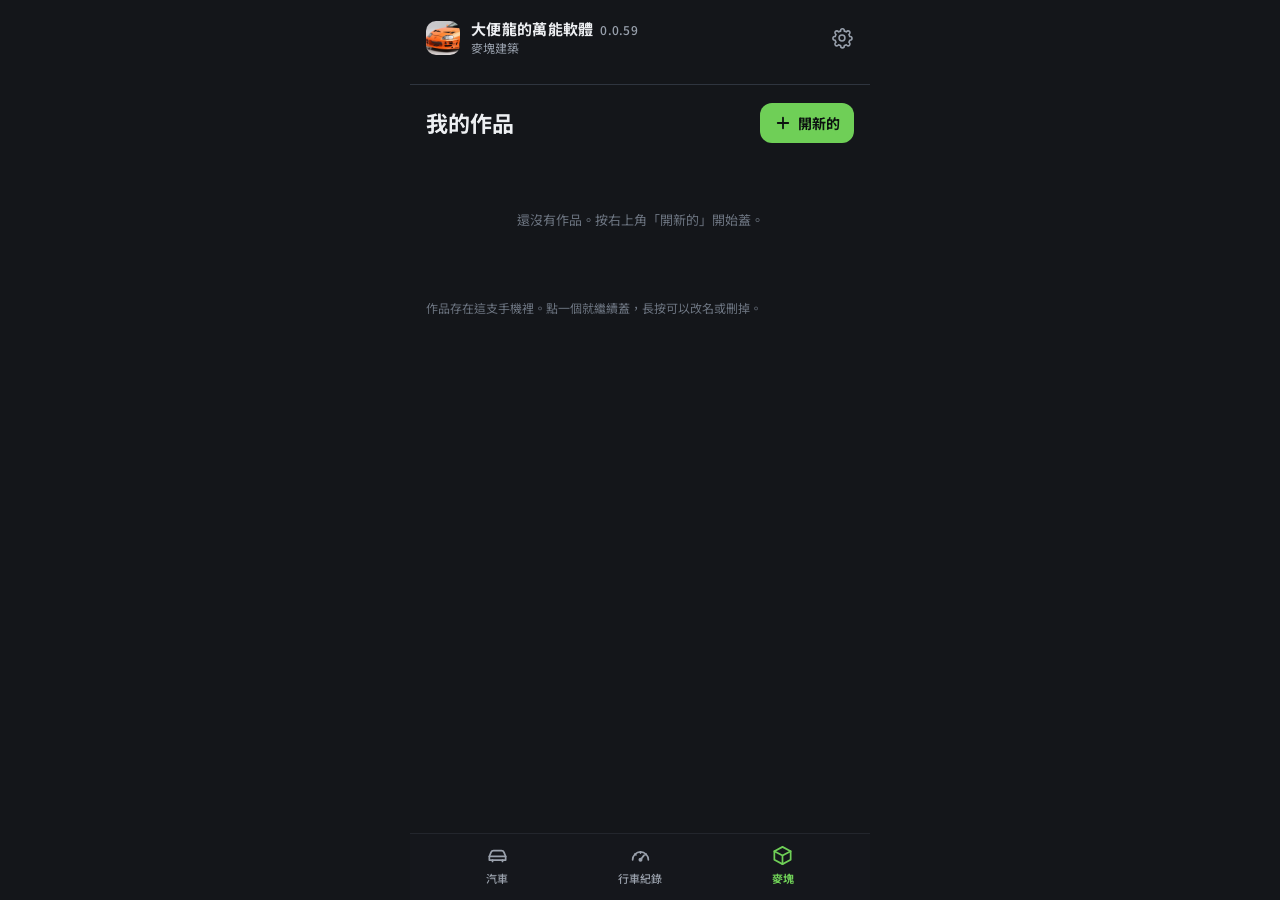
==== commit e3359fda: "行車紀錄：新面板「夜光」（照 Legacy 儀表） Co-Authored-By: Claude Opus 5.5 <noreply@anthropic.com> Claude-Session: ht" ====
--- a/mc.html
+++ b/mc.html
@@ -9,7 +9,7 @@
 <link rel="icon" href="./icons/icon-192.png" sizes="192x192">
 <link rel="preconnect" href="https://fonts.gstatic.com" crossorigin>
 <link rel="stylesheet" href="https://fonts.googleapis.com/css2?family=Silkscreen:wght@400;700&family=Noto+Sans+TC:wght@400;500;700&display=swap">
-<link rel="stylesheet" href="./mc.css?v=58">
+<link rel="stylesheet" href="./mc.css?v=59">
 </head>
 <body>
 
@@ -192,6 +192,6 @@
   <div class="btnrow"><button type="button" class="btn primary" id="palDone">用這個</button></div>
 </div>
 
-<script type="module" src="./mc.js?v=58"></script>
+<script type="module" src="./mc.js?v=59"></script>
 </body>
 </html>
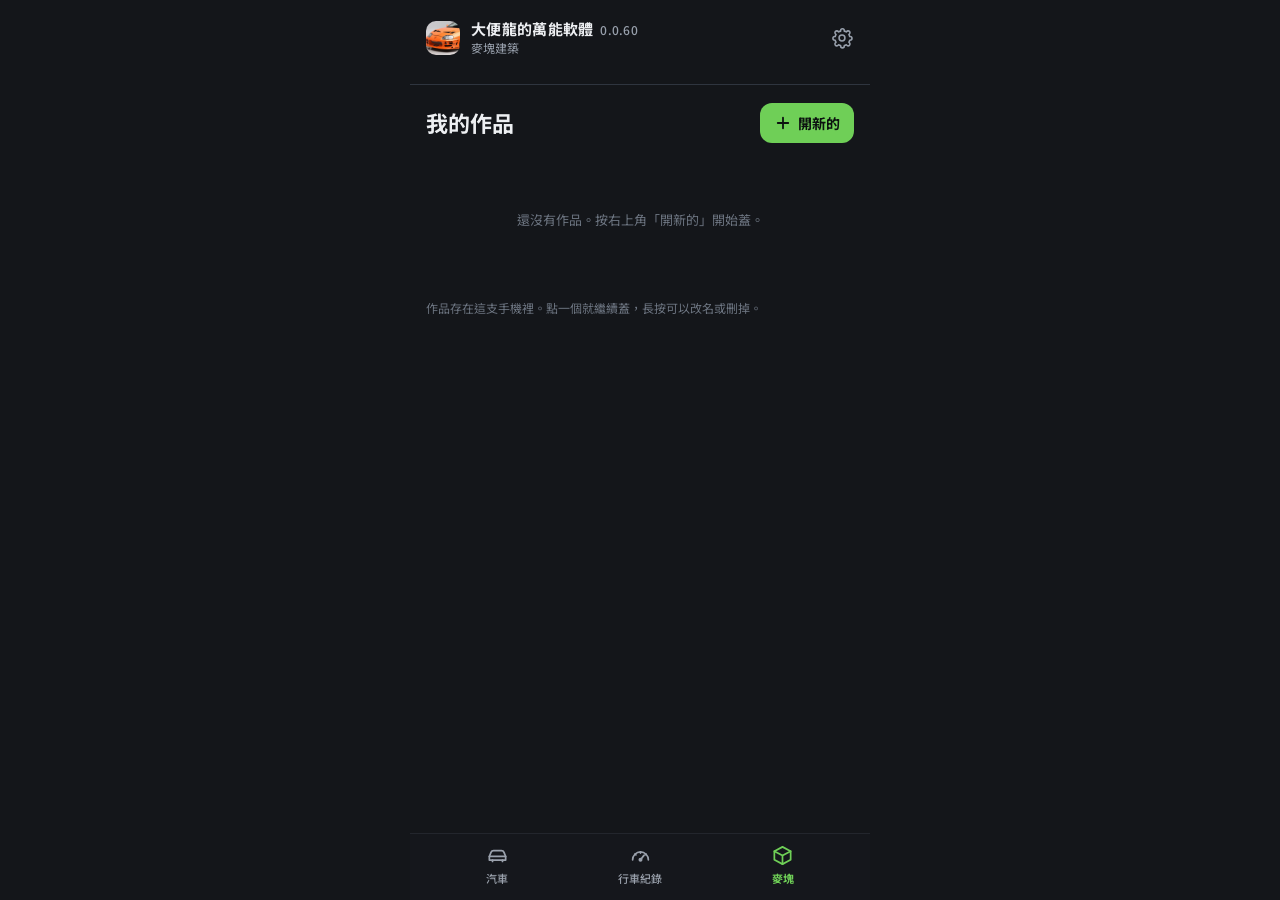
==== commit c82220bb: "行車紀錄：時速表指針和數字順順地走，不再一秒跳一次（錄影疊圖也是） Co-Authored-By: Claude Opus 5.5 <noreply@anthropic.com> Claude-Ses" ====
--- a/mc.html
+++ b/mc.html
@@ -9,7 +9,7 @@
 <link rel="icon" href="./icons/icon-192.png" sizes="192x192">
 <link rel="preconnect" href="https://fonts.gstatic.com" crossorigin>
 <link rel="stylesheet" href="https://fonts.googleapis.com/css2?family=Silkscreen:wght@400;700&family=Noto+Sans+TC:wght@400;500;700&display=swap">
-<link rel="stylesheet" href="./mc.css?v=59">
+<link rel="stylesheet" href="./mc.css?v=60">
 </head>
 <body>
 
@@ -192,6 +192,6 @@
   <div class="btnrow"><button type="button" class="btn primary" id="palDone">用這個</button></div>
 </div>
 
-<script type="module" src="./mc.js?v=59"></script>
+<script type="module" src="./mc.js?v=60"></script>
 </body>
 </html>
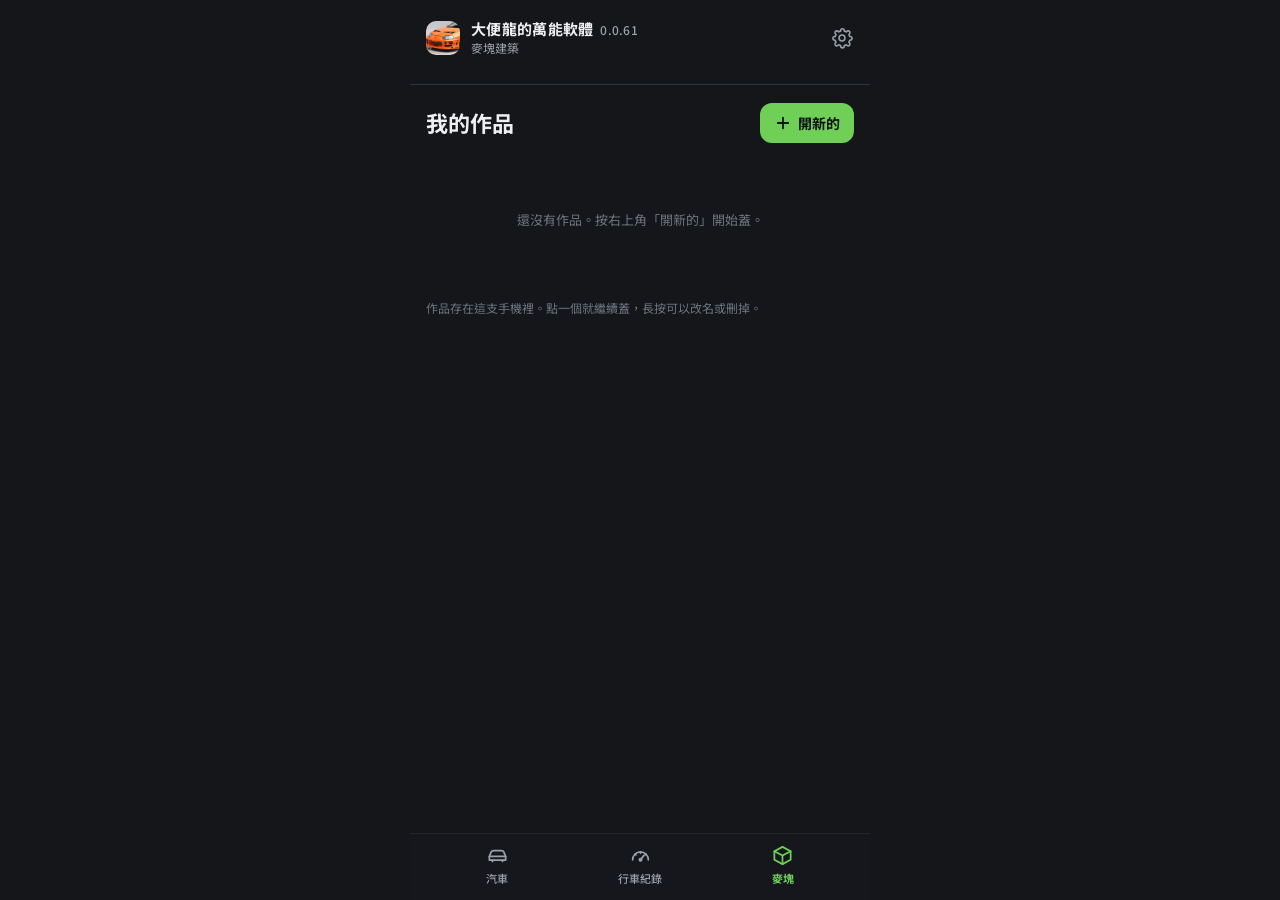
==== commit b06c955b: "行車紀錄：夜光錶加兩個小圈指針錶（平均時速、GPS 訊號） Co-Authored-By: Claude Opus 5.5 <noreply@anthropic.com> Claude-Session" ====
--- a/mc.html
+++ b/mc.html
@@ -9,7 +9,7 @@
 <link rel="icon" href="./icons/icon-192.png" sizes="192x192">
 <link rel="preconnect" href="https://fonts.gstatic.com" crossorigin>
 <link rel="stylesheet" href="https://fonts.googleapis.com/css2?family=Silkscreen:wght@400;700&family=Noto+Sans+TC:wght@400;500;700&display=swap">
-<link rel="stylesheet" href="./mc.css?v=60">
+<link rel="stylesheet" href="./mc.css?v=61">
 </head>
 <body>
 
@@ -192,6 +192,6 @@
   <div class="btnrow"><button type="button" class="btn primary" id="palDone">用這個</button></div>
 </div>
 
-<script type="module" src="./mc.js?v=60"></script>
+<script type="module" src="./mc.js?v=61"></script>
 </body>
 </html>
